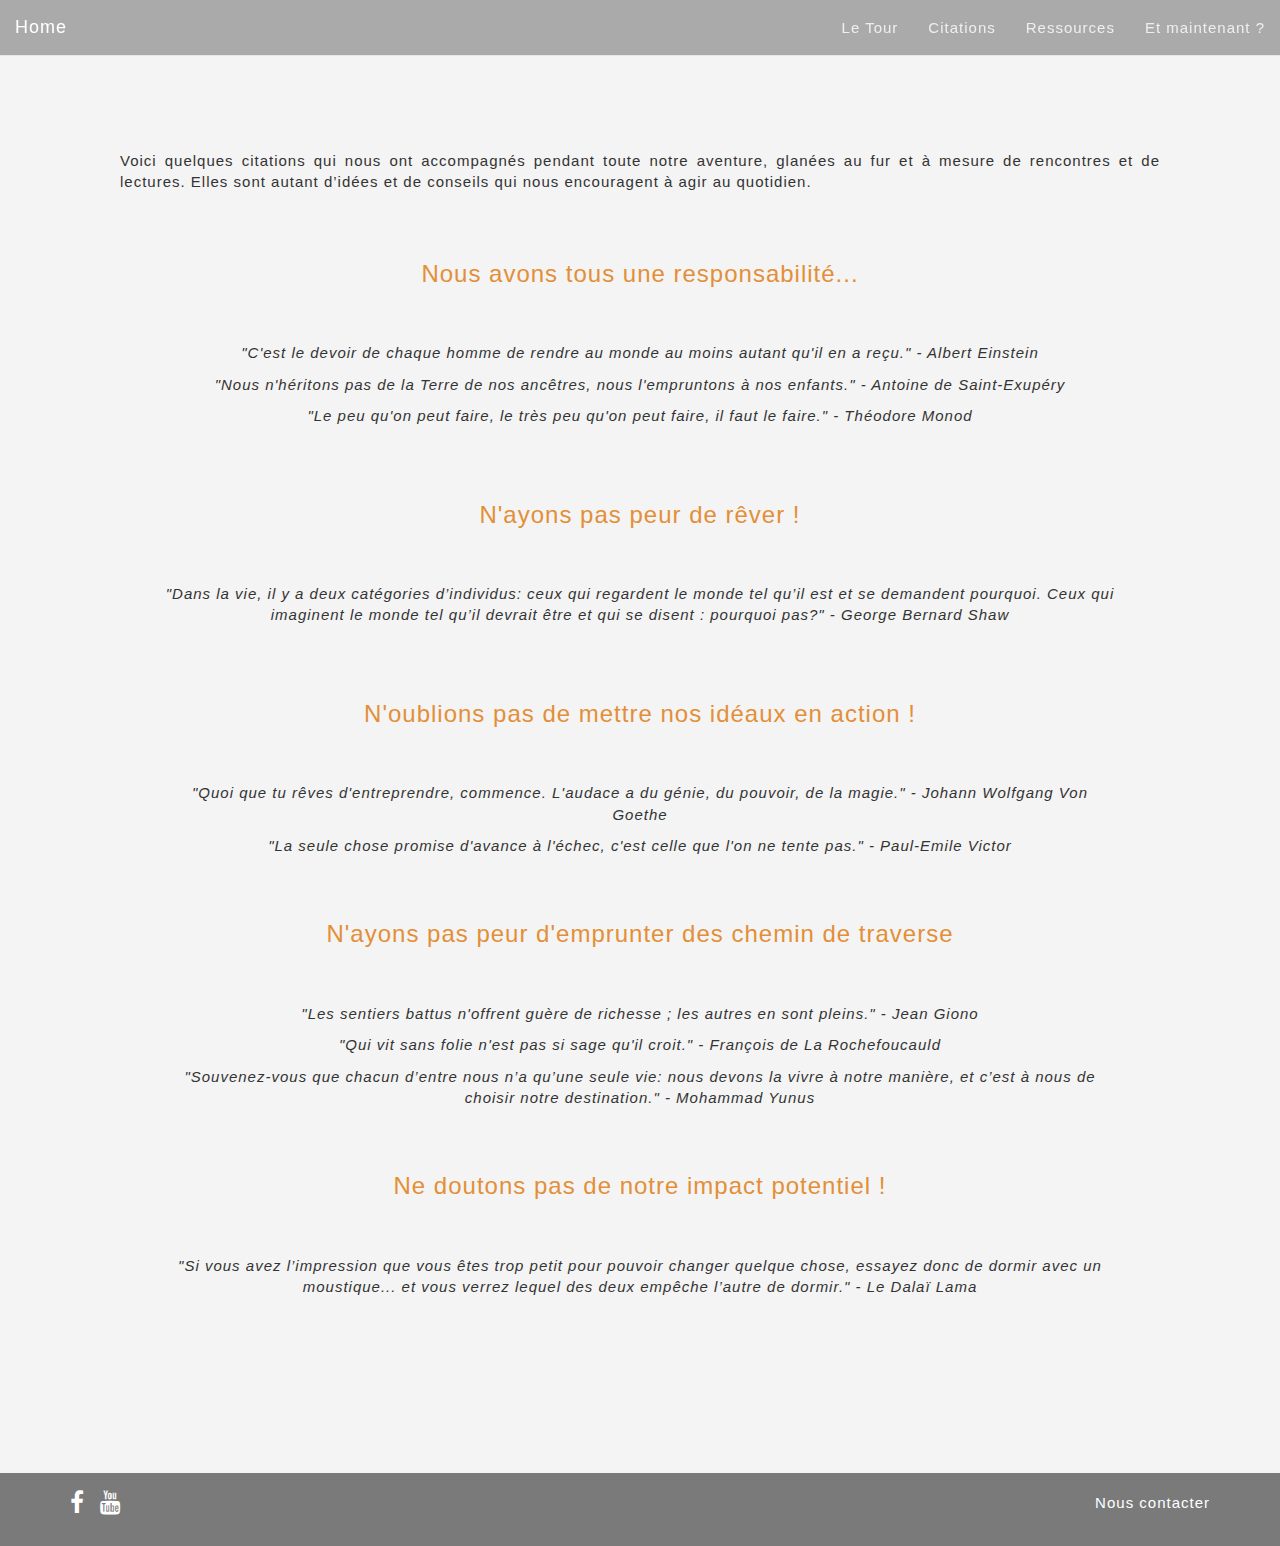
==== citations.html @ 3d974d12 "V0" ====
<!DOCTYPE html>
<html lang="fr">
  <head>
    <meta charset="utf-8">
    <meta http-equiv="X-UA-Compatible" content="IE=edge">
    <meta name="viewport" content="width=device-width, initial-scale=1">

    <title> A la rencontre des entrepreneurs qui changent le monde </title>

    <link rel="stylesheet" href="https://maxcdn.bootstrapcdn.com/bootstrap/3.2.0/css/bootstrap.min.css">
    <link rel="stylesheet" href="https://maxcdn.bootstrapcdn.com/font-awesome/4.1.0/css/font-awesome.min.css">

    <link href='http://fonts.googleapis.com/css?family=Open+Sans:400,300,700' rel='stylesheet' type='text/css'>

    <link rel="stylesheet" href="css/style.css">


    <!-- HTML5 Shim and Respond.js IE8 support of HTML5 elements and media queries -->
    <!--[if lt IE 9]>
      <script src="https://oss.maxcdn.com/html5shiv/3.7.2/html5shiv.min.js"></script>
      <script src="https://oss.maxcdn.com/respond/1.4.2/respond.min.js"></script>
    <![endif]-->
  </head>
  <body>

    <nav class="navbar navbar-default navbar-transparent navbar-fixed-top" role="navigation">
      <div class="container-fluid">
        <!-- Brand and toggle get grouped for better mobile display -->
        <div class="navbar-header">
          <button type="button" class="navbar-toggle" data-toggle="collapse" data-target="#bs-example-navbar-collapse-1">
            <span class="sr-only">Menu</span>
            <span class="icon-bar"></span>
            <span class="icon-bar"></span>
            <span class="icon-bar"></span>
          </button>
          <a class="navbar-brand" href="index.html">
            Home
          </a>
        </div>

        <!-- Collect the nav links, forms, and other content for toggling -->
        <div class="collapse navbar-collapse" id="bs-example-navbar-collapse-1">
          <ul class="nav navbar-nav navbar-right">
            <li>
              <a href="letour.html"> Le Tour </a>
            </li>
            <li>
              <a href="citations.html"> Citations </a>
            </li>
            <li>
              <a href="ressources.html"> Ressources </a>
            </li>
            <li>
              <a href="etmaintenant.html"> Et maintenant ? </a>
            </li>
          </ul>
        </div><!-- /.navbar-collapse -->
      </div><!-- /.container-fluid -->
    </nav>

    <div class="citation" align="justify">

      <div class="spacer2"> </div>
      <div class="spacer2"> </div>
      
      <p> Voici quelques citations qui nous ont accompagnés pendant toute notre aventure, glanées au fur et à mesure de rencontres et de lectures. Elles sont autant d’idées et de conseils qui nous encouragent à agir au quotidien.
      </p>

      <h1> Nous avons tous une responsabilité... </h1>

      <div class="quotes"> 
      <p> "C'est le devoir de chaque homme de rendre au monde au moins autant qu'il en a reçu." - Albert Einstein
      </p>

      <p> "Nous n'héritons pas de la Terre de nos ancêtres, nous l'empruntons à nos enfants." - Antoine de Saint-Exupéry
      </p> 

      <p> "Le peu qu'on peut faire, le très peu qu'on peut faire, il faut le faire." - Théodore Monod
      </p> 
      </div>

      <h2> N'ayons pas peur de rêver ! </h2>

      <div class="quotes">
      <p> "Dans la vie, il y a deux catégories d’individus: ceux qui regardent le monde tel qu’il est et se demandent pourquoi. Ceux qui imaginent le monde tel qu’il devrait être et qui se disent : pourquoi pas?" - George Bernard Shaw
      </p>
      </div>

      <h3> N'oublions pas de mettre nos idéaux en action ! </h3>

      <div class="quotes">
      <p> "Quoi que tu rêves d'entreprendre, commence. L'audace a du génie, du pouvoir, de la magie." - Johann Wolfgang Von Goethe
      </p>

      <p> "La seule chose promise d'avance à l'échec, c'est celle que l'on ne tente pas." - Paul-Emile Victor
      </p>
      </div>

      <h4> N'ayons pas peur d'emprunter des chemin de traverse </h4>
      <div class="quotes">
      <p> "Les sentiers battus n'offrent guère de richesse ; les autres en sont pleins." - Jean Giono
      </p>

      <p> "Qui vit sans folie n'est pas si sage qu'il croit." - François de La Rochefoucauld
      </p>

      <p> "Souvenez-vous que chacun d’entre nous n’a qu’une seule vie: nous devons la vivre à notre manière, et c’est à nous de choisir notre destination." - Mohammad Yunus
      </p>

      </div>

      <h5> Ne doutons pas de notre impact potentiel ! </h5>
      <div class="quotes">
      <p> "Si vous avez l’impression que vous êtes trop petit pour pouvoir changer quelque chose, essayez donc de dormir avec un moustique... et vous verrez lequel des deux empêche l’autre de dormir." - Le Dalaï Lama
      </p>
      </div>

    </div>


  <div id="footer">

    <div class="container">
      <div class="row">
        <div class="col-xs-6 col-sm-3">
          <ul class="list-inline social">
            <li>
              <a href="https://www.facebook.com/A-la-rencontre-des-entrepreneurs-qui-changent-le-monde-738131902888425/" target="_blank" Title="Facebook">
                <i class="fa fa-facebook"></i>
              </a>
            </li>
            <li>
              <a href="https://www.youtube.com/user/DChangemakers" target="_blank" Title="Youtube">
                <i class="fa fa-youtube"></i>
              </a>
            </li>
          </ul>
        </div>
        <div class="col-xs-6 col-sm-9">
          <p class="text-right">
            <a href="https://changerlemonde.wufoo.com/forms/formulaire-de-contact/" target="_blank" Title="formulaire">Nous contacter</a>
          </p>
        </div>
      </div>
    </div>
  </div>
    <script src="https://ajax.googleapis.com/ajax/libs/jquery/1.11.1/jquery.min.js"></script>
    <script src="https://maxcdn.bootstrapcdn.com/bootstrap/3.2.0/js/bootstrap.min.js"></script>
  </body>
</html>
---- css/style.css ----
body {
	text-align: justify;
	letter-spacing: 1px;
	font-weight: 300; 
	font-size: 15px;
	background-color: #f4f4f4;
}

#footer {
	background-color: rgba(0, 0, 0, 0.5);
	color: #aaaaaa;
	line-height: 60px;
}

#footer a {
	color: white; 
}

#footer a:hover {
	color: #e38f37;
}

.social a{
	font-size: 24px;
}

.feature {
	padding-top: 8em;
	padding-bottom: 5em;
	margin-left: auto;
	margin-right: auto;
}

#wrapper {
	background-image: url(../images/bagoré.jpg);
	height: 650px;
	background-size: cover;
	text-align: center;
	padding-top: 150px;
	text-shadow: 2px 2px 5px rgba(0, 0, 0,8);
}

#wrapper h1 {
	font-size: 46px;
	color: white;
}

#wrapper h2 {
	font-size: 18px;
	margin-bottom: 1em;
	font-style: italic;
	color: white;
}

.spacer {
	height: 8em;
}

.spacer2 {
	height: 1em;
}

.navbar-transparent {
  background-color: rgba(0, 0, 0, 0.3);
}

.navbar-transparent .navbar-brand,
.navbar-transparent .navbar-nav > li > a {
  color: #eeeeee;
  line-height: 25px;
}

.navbar-transparent .navbar-nav > li > a:hover,
.navbar-transparent .navbar-nav > li > a:active,
.navbar-transparent .navbar-nav > li > a:focus,
.navbar-transparent .navbar-nav > .open > a,
.navbar-transparent .navbar-nav > .open > a:hover,
.navbar-transparent .navbar-nav > .open > a:focus {
  color: white;
  background-color: rgba(0, 0, 0, 0.3);
}

.navbar-transparent .navbar-brand:hover,
.navbar-transparent .navbar-brand:active,
.navbar-transparent .navbar-brand:focus {
  color: white;
}

.letour {
	padding: 8em;
}

.letour h1 {
	font-size: 24px;
	color: #e38f37;
	font-weight: 500;
	padding-bottom: 1em;
}

.letour h2 {
	font-size: 24px;
	color: #e38f37;
	font-weight: 500;
	padding-bottom: 1em;
	padding-top: 1em;
}

.letour h3 {
	font-size: 24px;
	color: #e38f37;
	font-weight: 500;
	padding-bottom: 1em;
	padding-top: 1em;
}

.listeletour {
	padding-top: 1em;
	padding-bottom: 0.5em;
	padding-left: 5em;
}

.listemissions {
	padding-top: 1em;
	padding-bottom: 0.5em;
	padding-left: 5em;
}

.citation {
	padding: 8em;
}

.citation h1 {
	font-size: 24px;
	color: #e38f37;
	font-weight: 500;
	text-align: center;
	padding-top: 2em;
}

.citation h2 {
	font-size: 24px;
	color: #e38f37;
	font-weight: 500;
	text-align: center;
}

.citation h3 {
	font-size: 24px;
	color: #e38f37;
	font-weight: 500;
	text-align: center;
}

.citation h4 {
	font-size: 24px;
	color: #e38f37;
	font-weight: 500;
	text-align: center;
}

.citation h5 {
	font-size: 24px;
	color: #e38f37;
	font-weight: 500;
	text-align: center;
}

.quotes {
	font-style: italic;
	text-align: center;
	padding: 3em;
}

.toolkit {
	padding: 8em;
}

.toolkit h1 {
	font-size: 24px;
	color: #e38f37;
	font-weight: 500;
	padding-bottom: 1em;
}

.toolkit h2 {
	font-size: 24px;
	color: #e38f37;
	font-weight: 500;
	padding-top: 1em;
	padding-bottom: 1em;
}

.toolkit h3 {
	font-size: 24px;
	color: #e38f37;
	font-weight: 500;
	padding-top: 1em;
	padding-bottom: 1em;
}

.today {
	padding: 8em;
}

.today h1 {
	font-size: 24px;
	color: #e38f37;
	font-weight: 500;
	padding-bottom: 1em;
}

.today h2 {
	font-size: 24px;
	color: #e38f37;
	font-weight: 500;
	padding-top: 1em;
	padding-bottom: 1em;
}

.today h3 {
	font-size: 24px;
	color: #e38f37;
	font-weight: 500;
	padding-top: 1em;
	padding-bottom: 1em;
}

.legend {
	font-style: italic;
	font-size: 12px;
	padding-top: 0.5em;
}
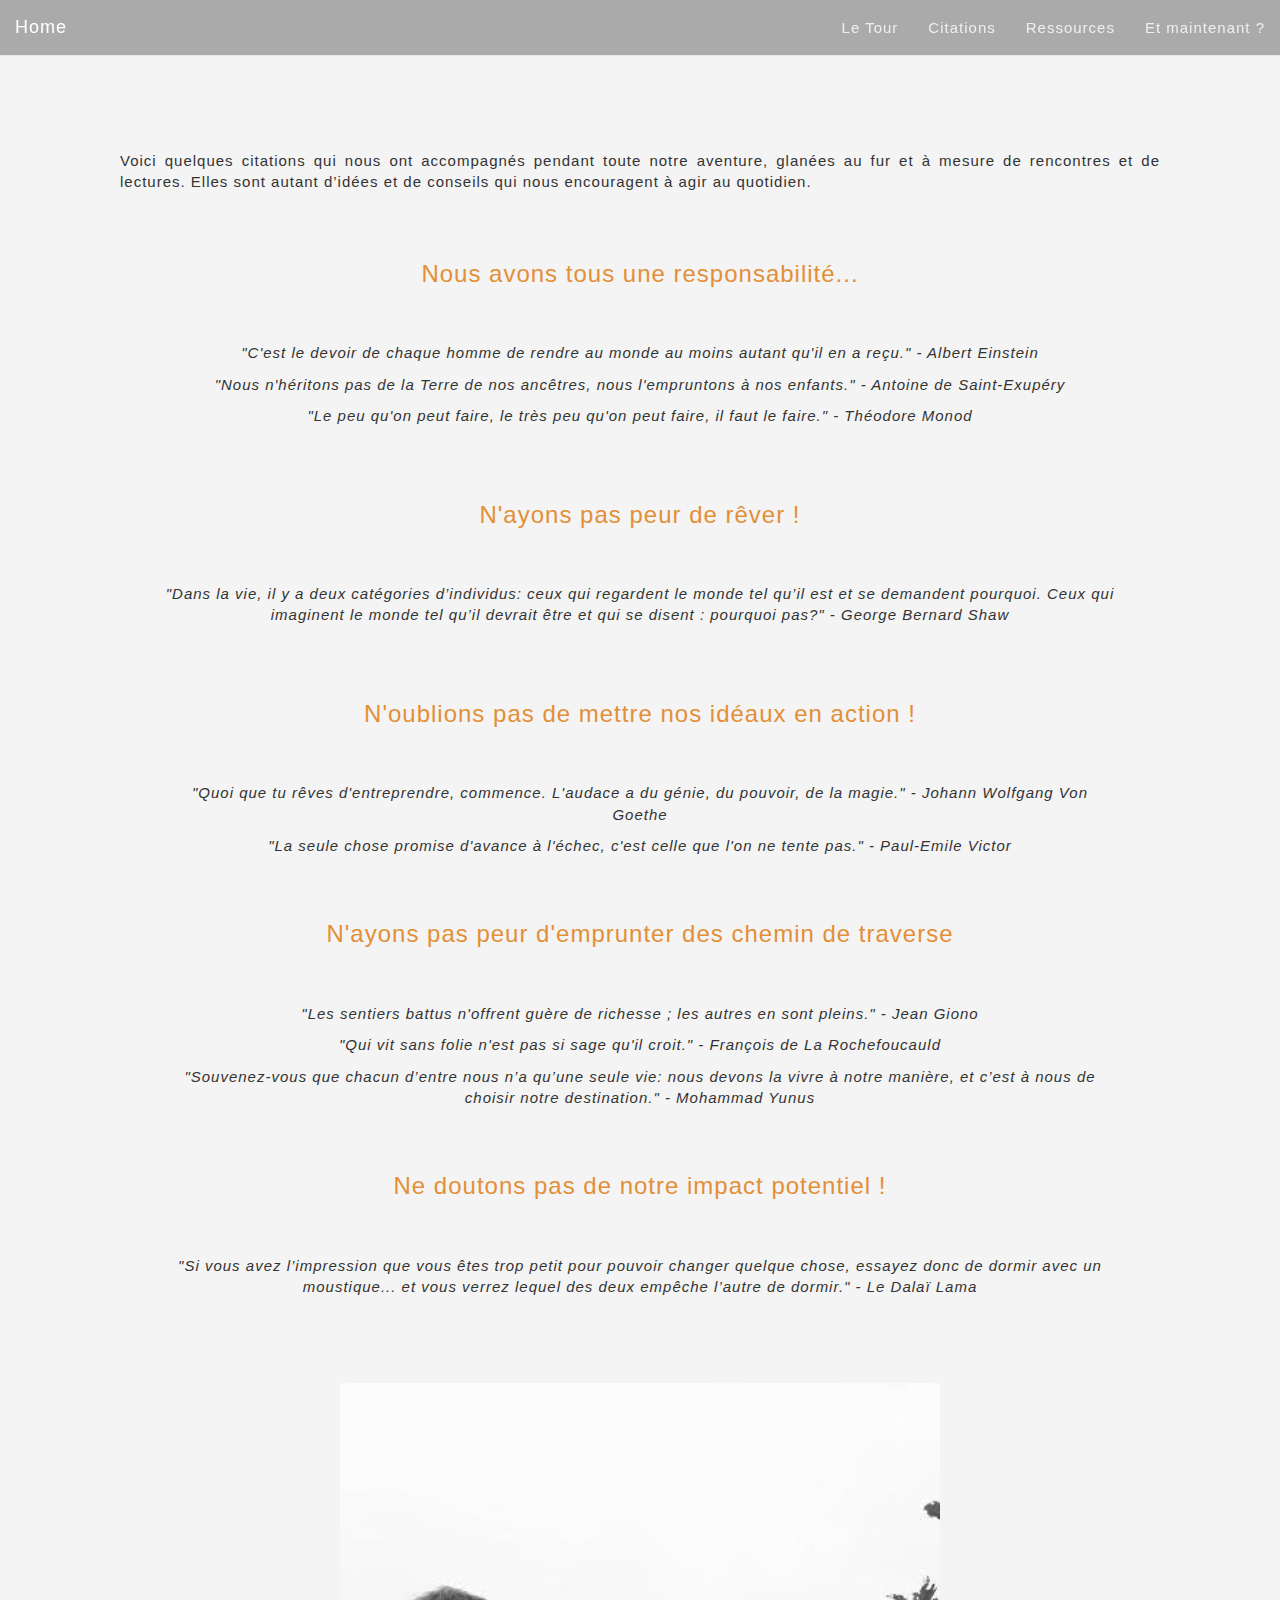
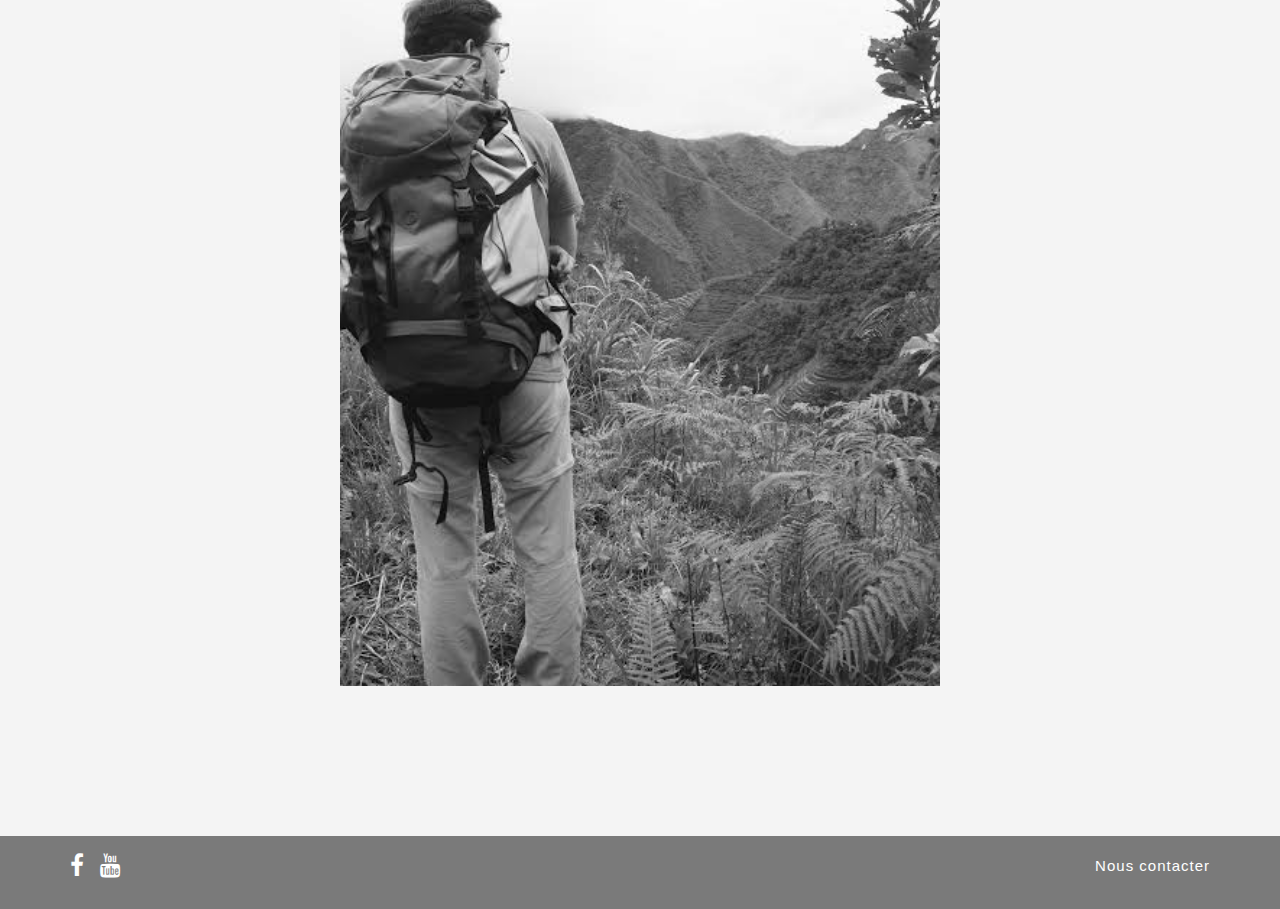
==== commit fbec60eb: "photo sac" ====
--- a/citations.html
+++ b/citations.html
@@ -115,6 +115,15 @@
       </p>
       </div>
 
+       <div class="spacer2"> </div>
+          <div class="spacer2"> </div>
+            <center>
+            <img src="images/sac.jpg" width="600" align="middle">
+            </center>
+
+          <div class="spacer2"> </div>
+          <div class="spacer2"> </div>
+
     </div>
 
 
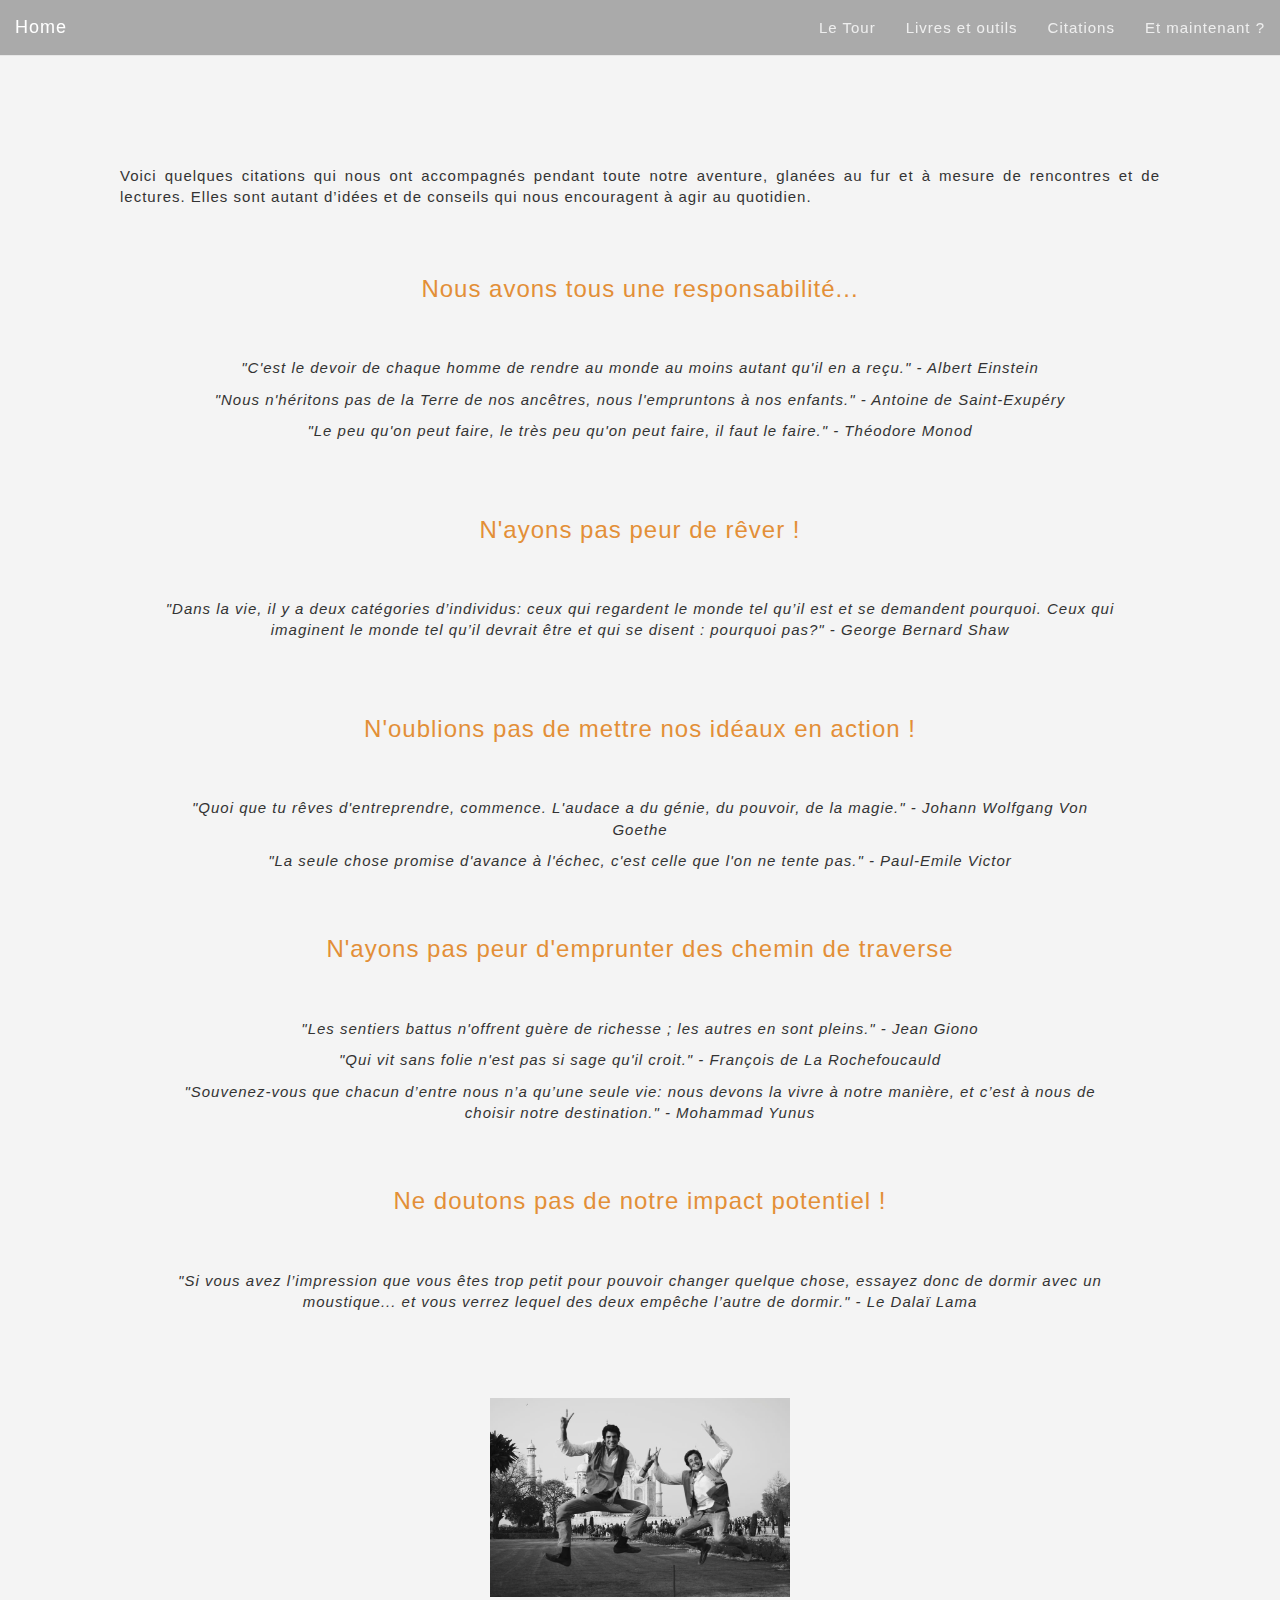
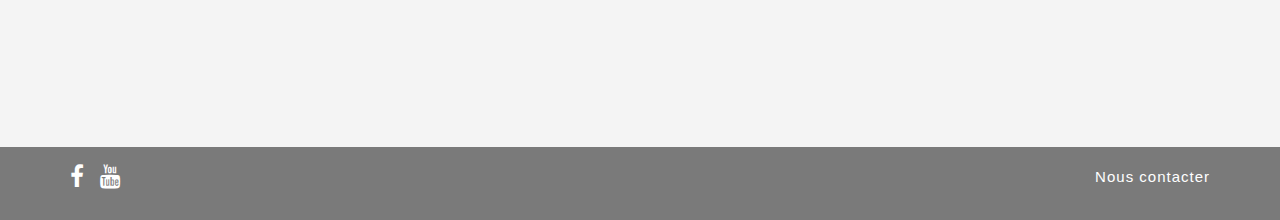
==== commit 99330d06: "V1" ====
--- a/citations.html
+++ b/citations.html
@@ -23,7 +23,7 @@
   </head>
   <body>
 
-    <nav class="navbar navbar-default navbar-transparent navbar-fixed-top" role="navigation">
+     <nav class="navbar navbar-default navbar-transparent navbar-fixed-top" role="navigation">
       <div class="container-fluid">
         <!-- Brand and toggle get grouped for better mobile display -->
         <div class="navbar-header">
@@ -45,10 +45,10 @@
               <a href="letour.html"> Le Tour </a>
             </li>
             <li>
-              <a href="citations.html"> Citations </a>
+              <a href="ressources.html"> Livres et outils </a>
             </li>
             <li>
-              <a href="ressources.html"> Ressources </a>
+              <a href="citations.html"> Citations </a>
             </li>
             <li>
               <a href="etmaintenant.html"> Et maintenant ? </a>
@@ -60,6 +60,7 @@
 
     <div class="citation" align="justify">
 
+      <div class="spacer2"> </div>
       <div class="spacer2"> </div>
       <div class="spacer2"> </div>
       
@@ -118,7 +119,7 @@
        <div class="spacer2"> </div>
           <div class="spacer2"> </div>
             <center>
-            <img src="images/sac.jpg" width="600" align="middle">
+            <img src="images/tajmahal.jpg" width="300" align="middle">
             </center>
 
           <div class="spacer2"> </div>
--- a/css/style.css
+++ b/css/style.css
@@ -33,7 +33,7 @@
 
 #wrapper {
 	background-image: url(../images/bagoré.jpg);
-	height: 650px;
+	height: 635px;
 	background-size: cover;
 	text-align: center;
 	padding-top: 150px;
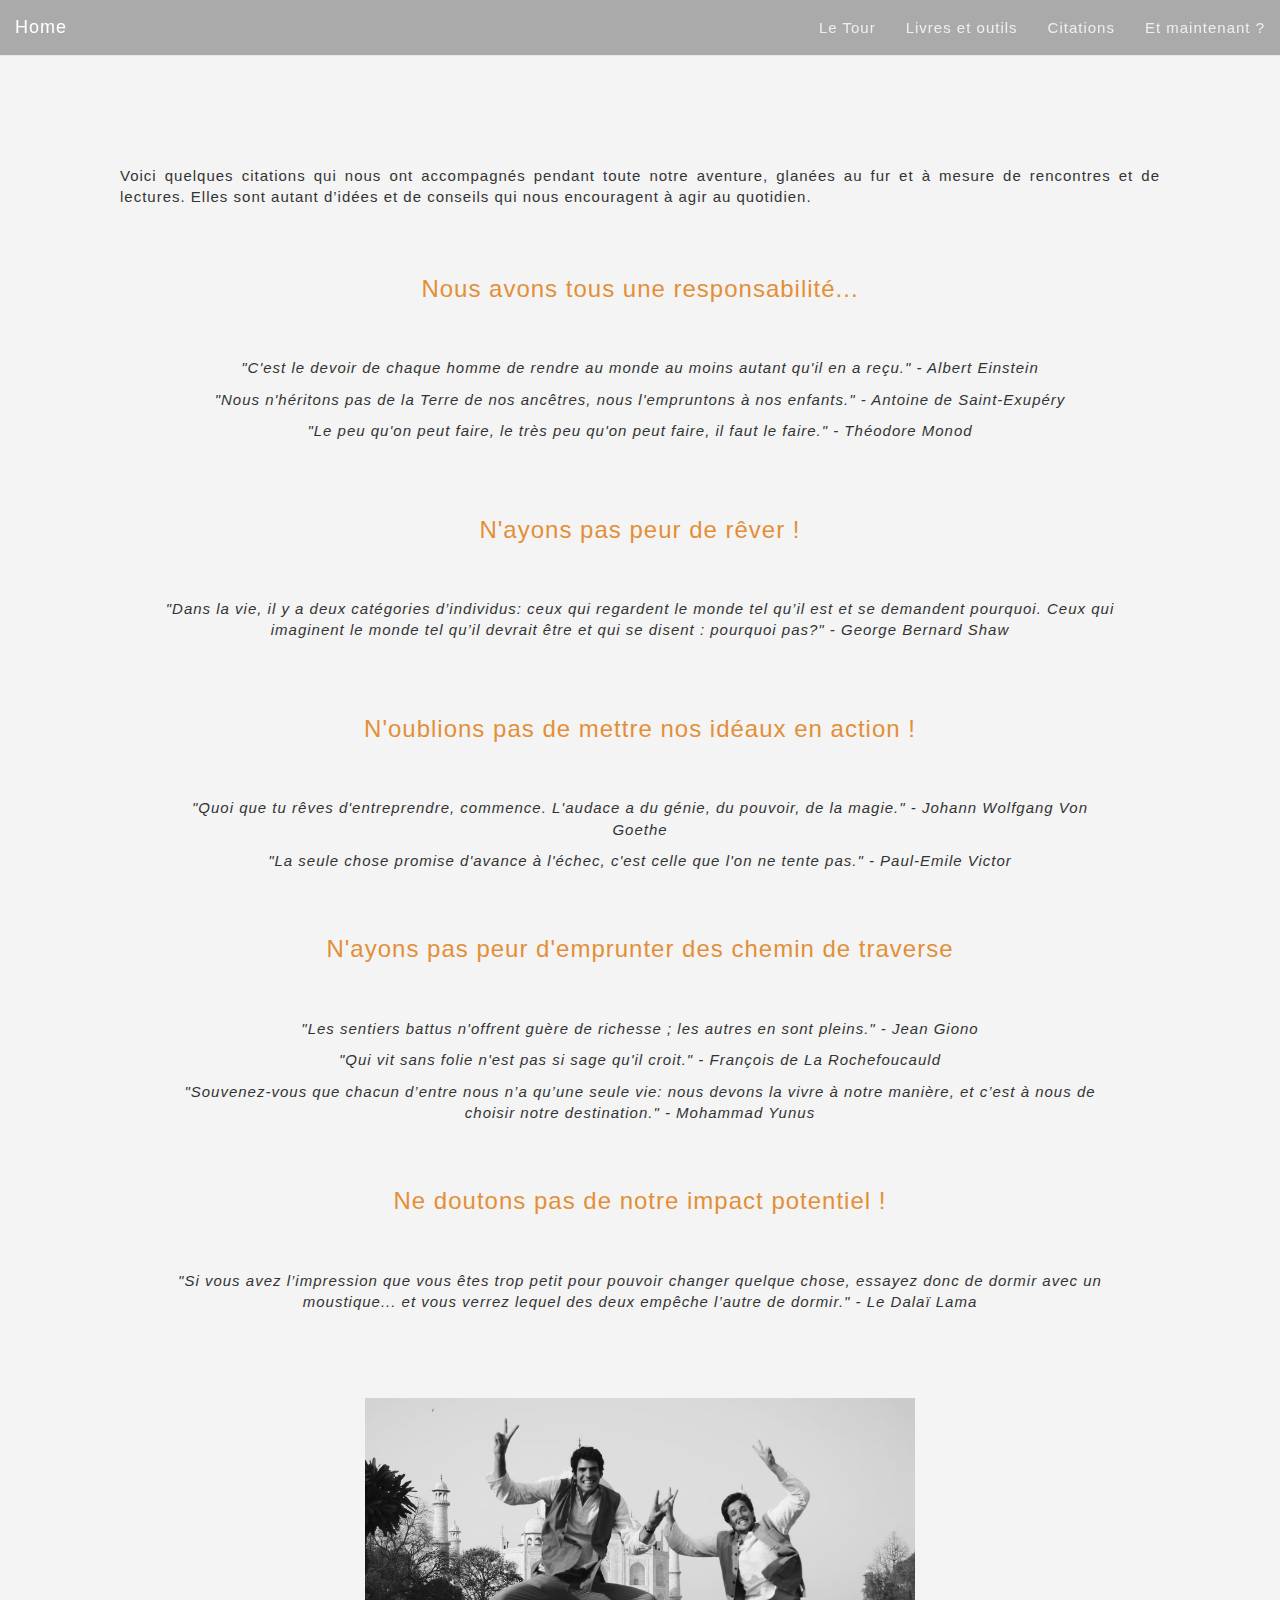
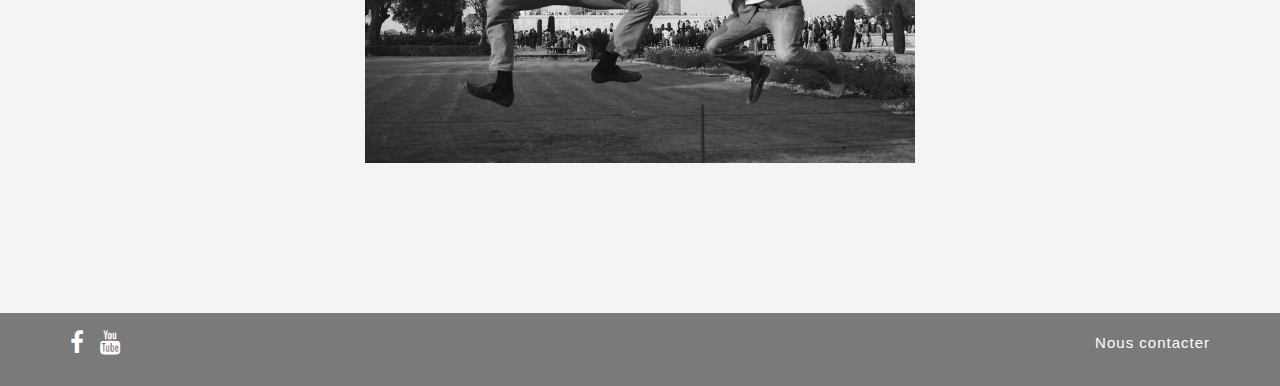
==== commit b02c1e12: "V1 modif" ====
--- a/citations.html
+++ b/citations.html
@@ -119,7 +119,7 @@
        <div class="spacer2"> </div>
           <div class="spacer2"> </div>
             <center>
-            <img src="images/tajmahal.jpg" width="300" align="middle">
+            <img src="images/tajmahal.jpg" width="550" align="middle">
             </center>
 
           <div class="spacer2"> </div>
